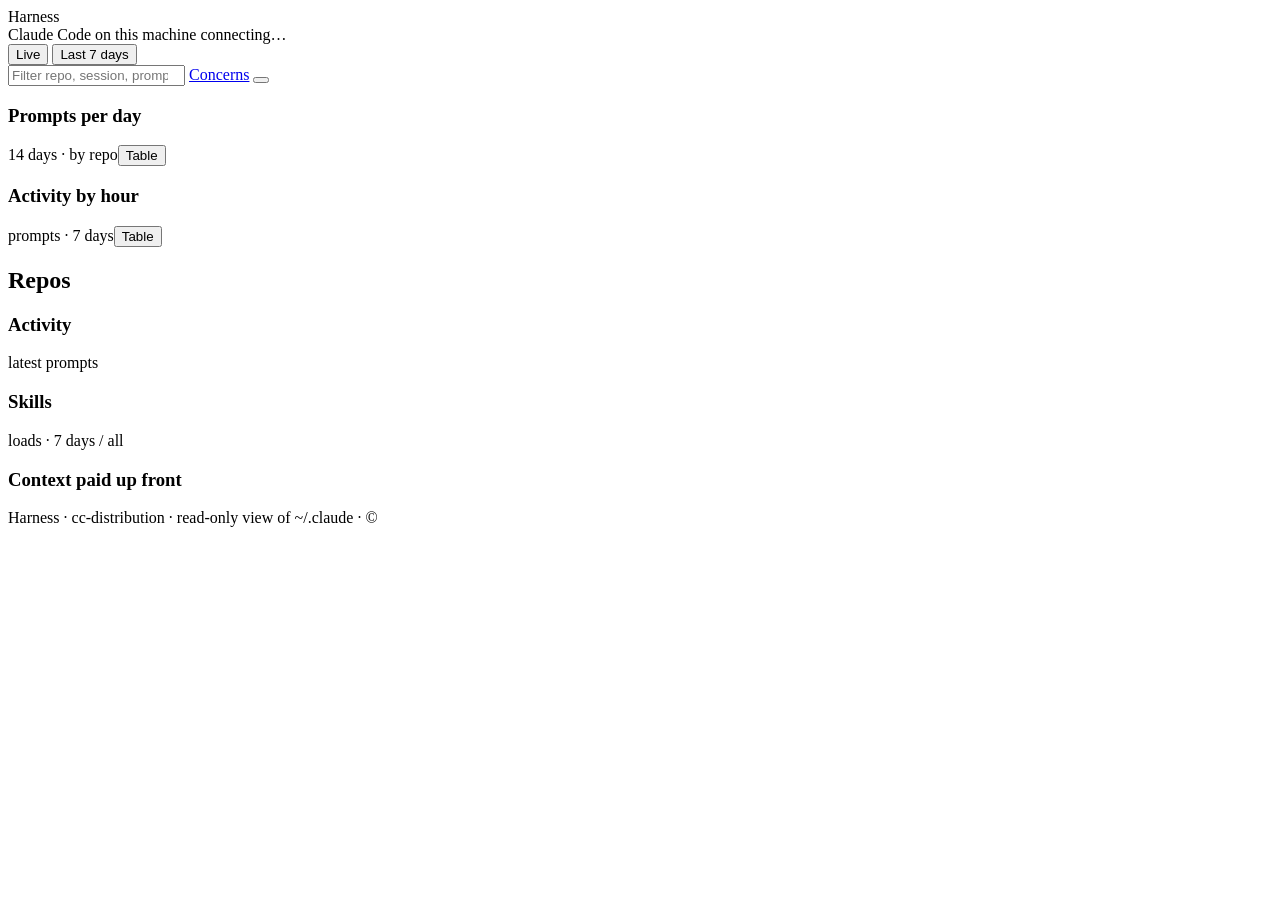
==== public/index.html @ be9f831f "feat(dashboard): standalone claude code harness dashboard Co-Authored-By: Claude Opus 5.5 (1M contex" ====
<!doctype html>
<html lang="en">
<head>
  <meta charset="utf-8" />
  <meta name="viewport" content="width=device-width, initial-scale=1" />
  <title>Harness · Claude Code</title>
  <link rel="icon" href="data:image/svg+xml,%3Csvg xmlns='http://www.w3.org/2000/svg' viewBox='0 0 32 32'%3E%3Cdefs%3E%3ClinearGradient id='g' x1='0' y1='0' x2='1' y2='1'%3E%3Cstop offset='0' stop-color='%237c5cfc'/%3E%3Cstop offset='1' stop-color='%23f472b6'/%3E%3C/linearGradient%3E%3C/defs%3E%3Crect width='32' height='32' rx='8' fill='url(%23g)'/%3E%3Cpath d='M10 9v14M22 9v14M10 16h12' stroke='%23fdfcff' stroke-width='3' stroke-linecap='round'/%3E%3C/svg%3E" />
  <link rel="preconnect" href="https://fonts.googleapis.com" />
  <link rel="preconnect" href="https://fonts.gstatic.com" crossorigin />
  <link href="https://fonts.googleapis.com/css2?family=DM+Sans:wght@400;500;600;700&family=Inter:wght@400;500;600;700&family=JetBrains+Mono:wght@400;500;600&display=swap" rel="stylesheet" />
  <link rel="stylesheet" href="/app.css" />
</head>
<body>
  <div class="page">
    <header class="top">
      <div class="brand">
        <div class="logo">Harness</div>
        <div class="subtitle">Claude Code on this machine <span id="pulse" class="pulse"><i></i><span id="updated">connecting…</span></span></div>
      </div>
      <div class="controls">
        <div class="seg" role="tablist" aria-label="Scope">
          <button data-scope="live" class="active" role="tab">Live</button>
          <button data-scope="all" role="tab">Last 7 days</button>
        </div>
        <input id="search" type="search" placeholder="Filter repo, session, prompt, skill…" autocomplete="off" />
        <a class="icon-btn back" href="/concerns" title="Concerns">Concerns</a>
        <button id="theme" class="icon-btn" title="Toggle theme" aria-label="Toggle theme"></button>
      </div>
    </header>

    <section id="stats" class="stats" aria-label="Totals"></section>

    <section class="charts" aria-label="Activity charts">
      <div class="card chart-card">
        <div class="card-head"><h3>Prompts per day</h3><span class="muted small">14 days · by repo</span><button class="link small" data-toggle="table-prompts">Table</button></div>
        <div id="chart-prompts" class="viz" aria-label="Prompts per day for the last 14 days, stacked by repo"></div>
        <div id="legend-prompts" class="legend"></div>
      </div>
      <div class="card chart-card">
        <div class="card-head"><h3>Activity by hour</h3><span class="muted small">prompts · 7 days</span><button class="link small" data-toggle="table-hours">Table</button></div>
        <div id="chart-hours" class="viz" aria-label="Prompts by day and hour for the last 7 days"></div>
        <div id="legend-hours" class="legend"></div>
      </div>
    </section>

    <main class="grid">
      <section class="col-main">
        <div class="section-head"><h2>Repos</h2><span id="repo-count" class="muted"></span></div>
        <div id="repos"><div class="skeleton"></div><div class="skeleton"></div></div>
      </section>
      <aside class="col-side">
        <div class="card">
          <div class="card-head"><h3>Activity</h3><span class="muted small">latest prompts</span></div>
          <ol id="activity" class="feed"></ol>
        </div>
        <div class="card">
          <div class="card-head"><h3>Skills</h3><span class="muted small">loads · 7 days / all</span></div>
          <div id="skills"></div>
        </div>
        <div class="card">
          <div class="card-head"><h3>Context paid up front</h3><span id="overhead-src" class="muted small"></span></div>
          <div id="overhead"></div>
        </div>
      </aside>
    </main>

    <footer class="foot">Harness · cc-distribution · read-only view of ~/.claude · © <span id="year"></span></footer>
  </div>
  <script src="/charts.js"></script>
  <script src="/app.js"></script>
</body>
</html>
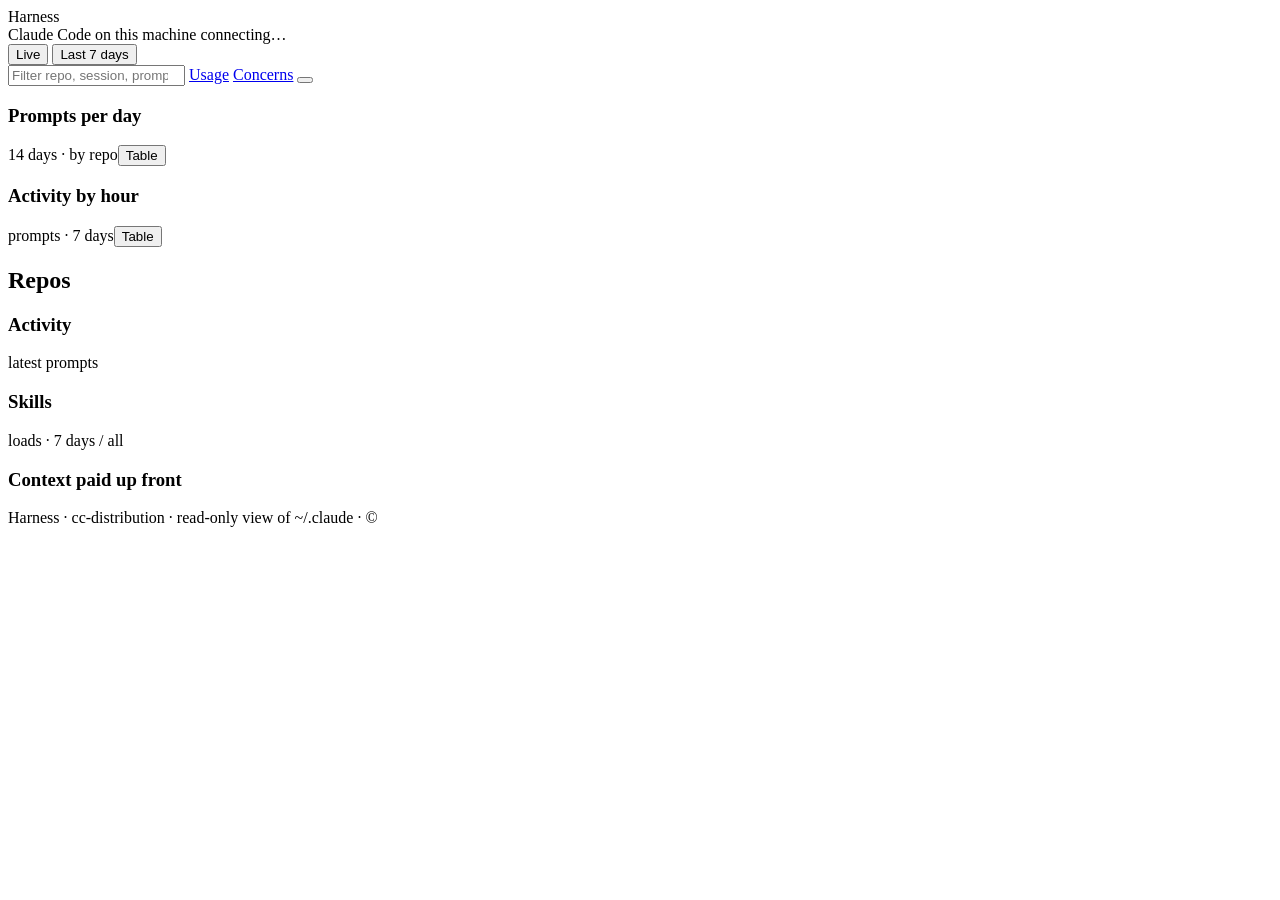
==== commit 1f8b7e55: "feat(usage): per-machine share of the account 5h limit Several machines share one Claude account; ea" ====
--- a/public/index.html
+++ b/public/index.html
@@ -23,6 +23,7 @@
           <button data-scope="all" role="tab">Last 7 days</button>
         </div>
         <input id="search" type="search" placeholder="Filter repo, session, prompt, skill…" autocomplete="off" />
+        <a class="icon-btn back" href="/usage" title="Usage">Usage</a>
         <a class="icon-btn back" href="/concerns" title="Concerns">Concerns</a>
         <button id="theme" class="icon-btn" title="Toggle theme" aria-label="Toggle theme"></button>
       </div>
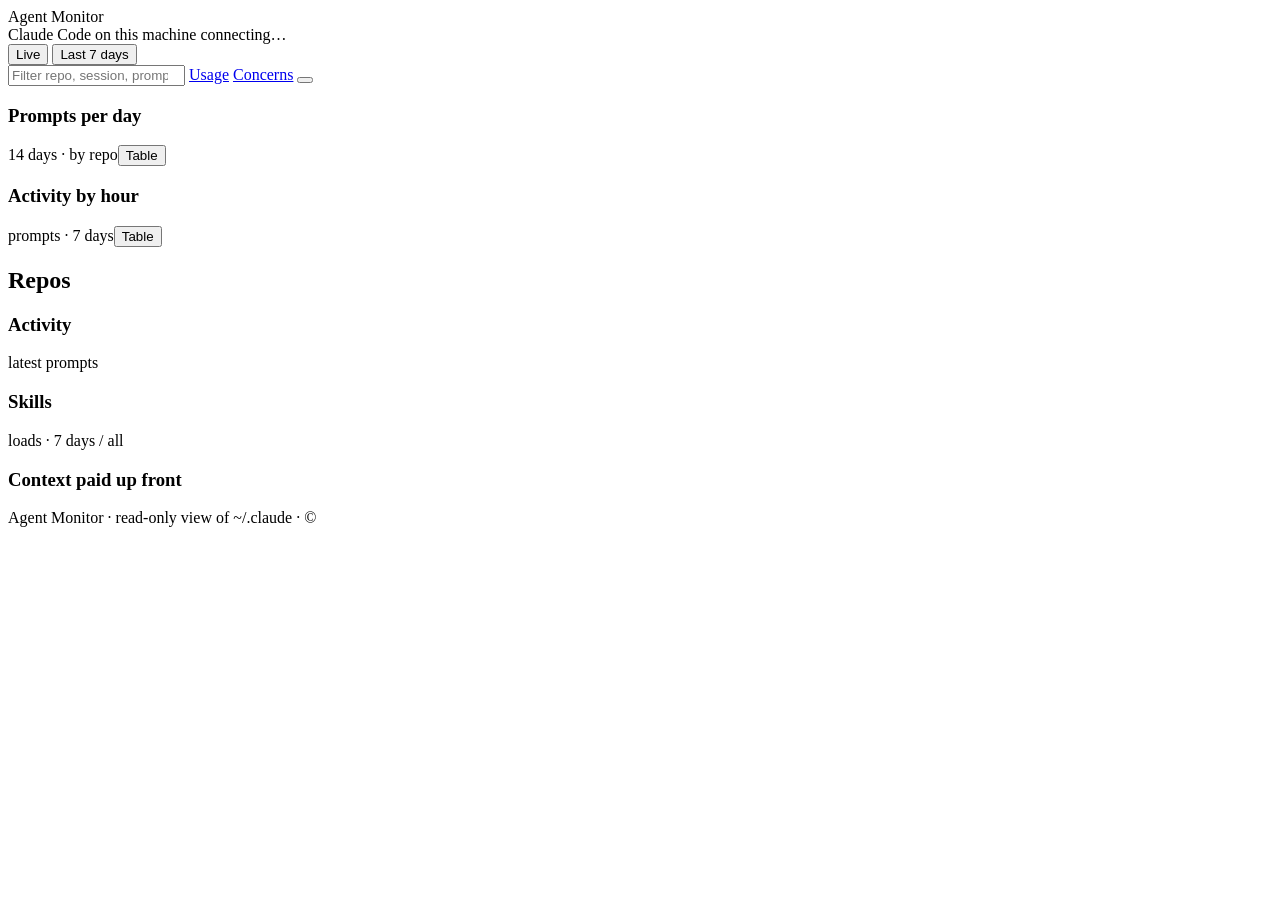
==== commit 7c12e5a7: "chore: rename project to agent-monitor Co-Authored-By: Claude Opus 5.5 (1M context) <noreply@anthrop" ====
--- a/public/index.html
+++ b/public/index.html
@@ -3,7 +3,7 @@
 <head>
   <meta charset="utf-8" />
   <meta name="viewport" content="width=device-width, initial-scale=1" />
-  <title>Harness · Claude Code</title>
+  <title>Agent Monitor · Claude Code</title>
   <link rel="icon" href="data:image/svg+xml,%3Csvg xmlns='http://www.w3.org/2000/svg' viewBox='0 0 32 32'%3E%3Cdefs%3E%3ClinearGradient id='g' x1='0' y1='0' x2='1' y2='1'%3E%3Cstop offset='0' stop-color='%237c5cfc'/%3E%3Cstop offset='1' stop-color='%23f472b6'/%3E%3C/linearGradient%3E%3C/defs%3E%3Crect width='32' height='32' rx='8' fill='url(%23g)'/%3E%3Cpath d='M10 9v14M22 9v14M10 16h12' stroke='%23fdfcff' stroke-width='3' stroke-linecap='round'/%3E%3C/svg%3E" />
   <link rel="preconnect" href="https://fonts.googleapis.com" />
   <link rel="preconnect" href="https://fonts.gstatic.com" crossorigin />
@@ -14,7 +14,7 @@
   <div class="page">
     <header class="top">
       <div class="brand">
-        <div class="logo">Harness</div>
+        <div class="logo">Agent Monitor</div>
         <div class="subtitle">Claude Code on this machine <span id="pulse" class="pulse"><i></i><span id="updated">connecting…</span></span></div>
       </div>
       <div class="controls">
@@ -65,7 +65,7 @@
       </aside>
     </main>
 
-    <footer class="foot">Harness · cc-distribution · read-only view of ~/.claude · © <span id="year"></span></footer>
+    <footer class="foot">Agent Monitor · read-only view of ~/.claude · © <span id="year"></span></footer>
   </div>
   <script src="/charts.js"></script>
   <script src="/app.js"></script>
